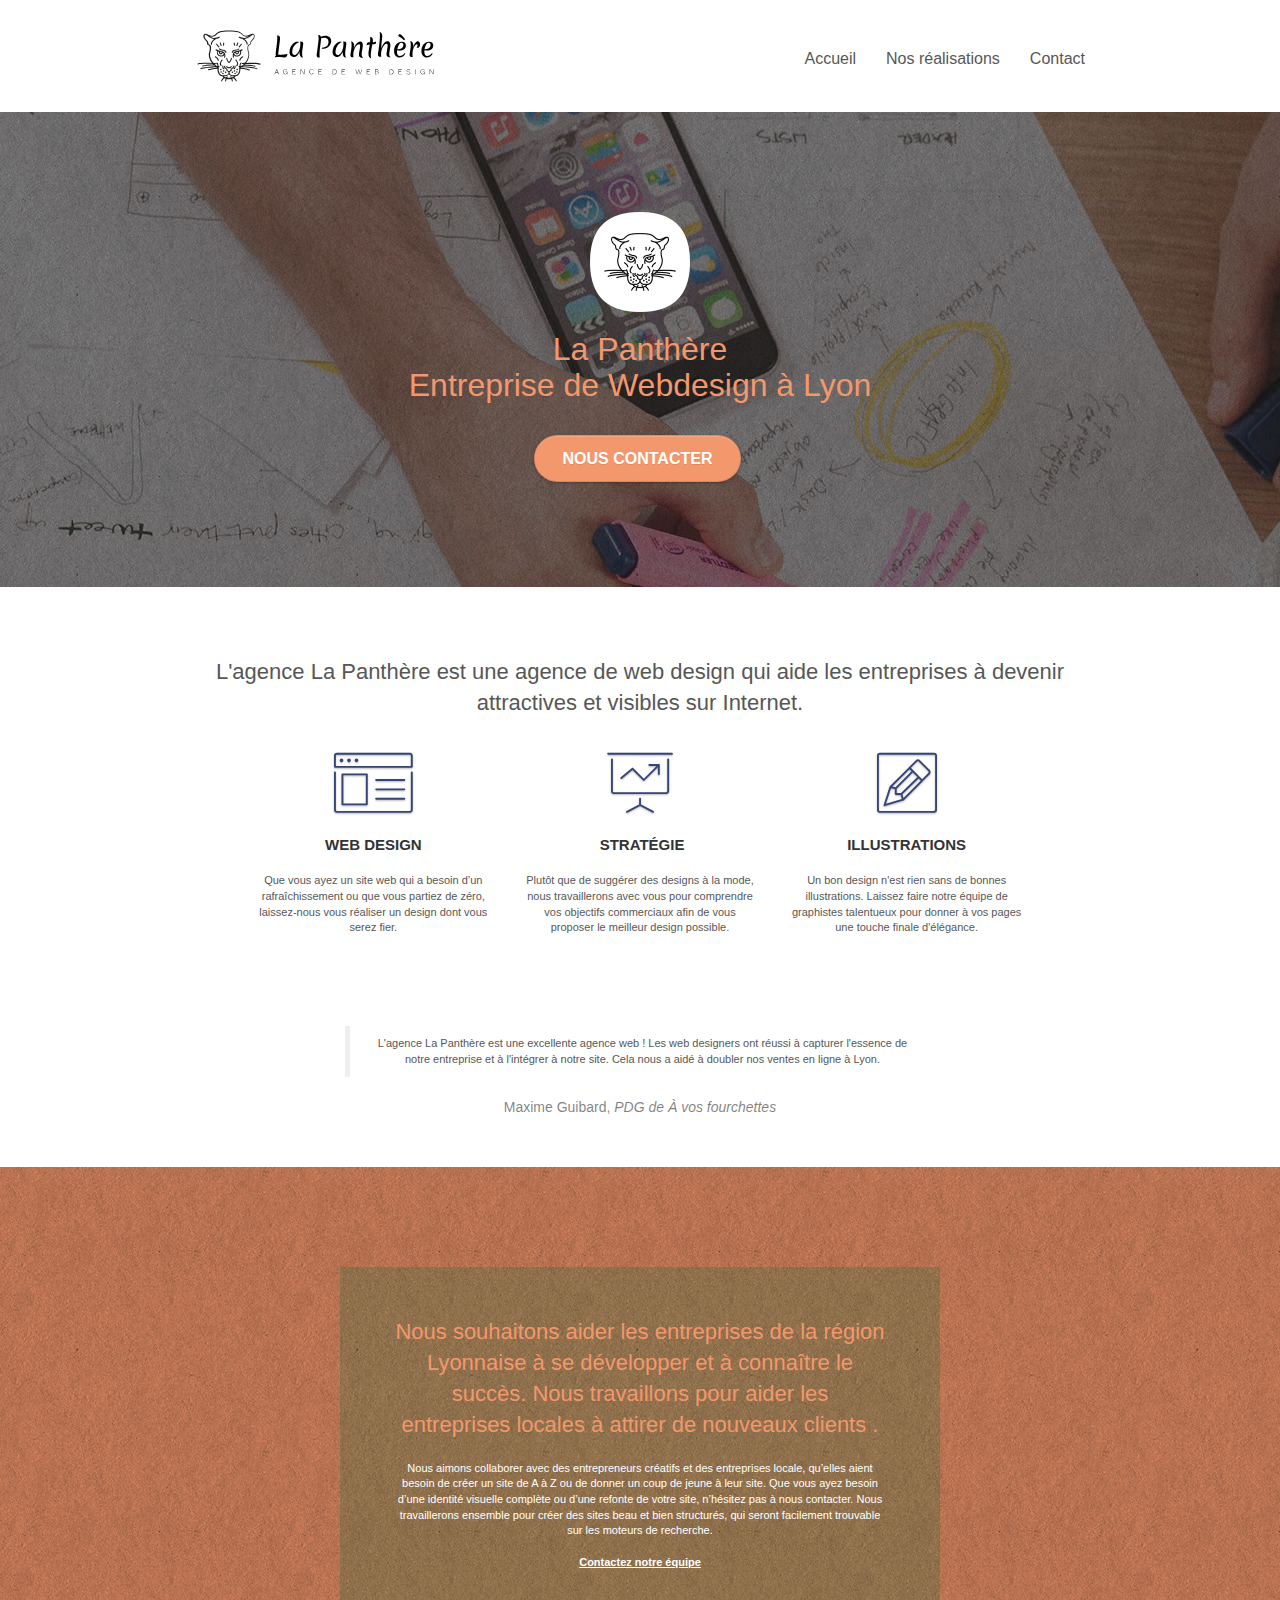
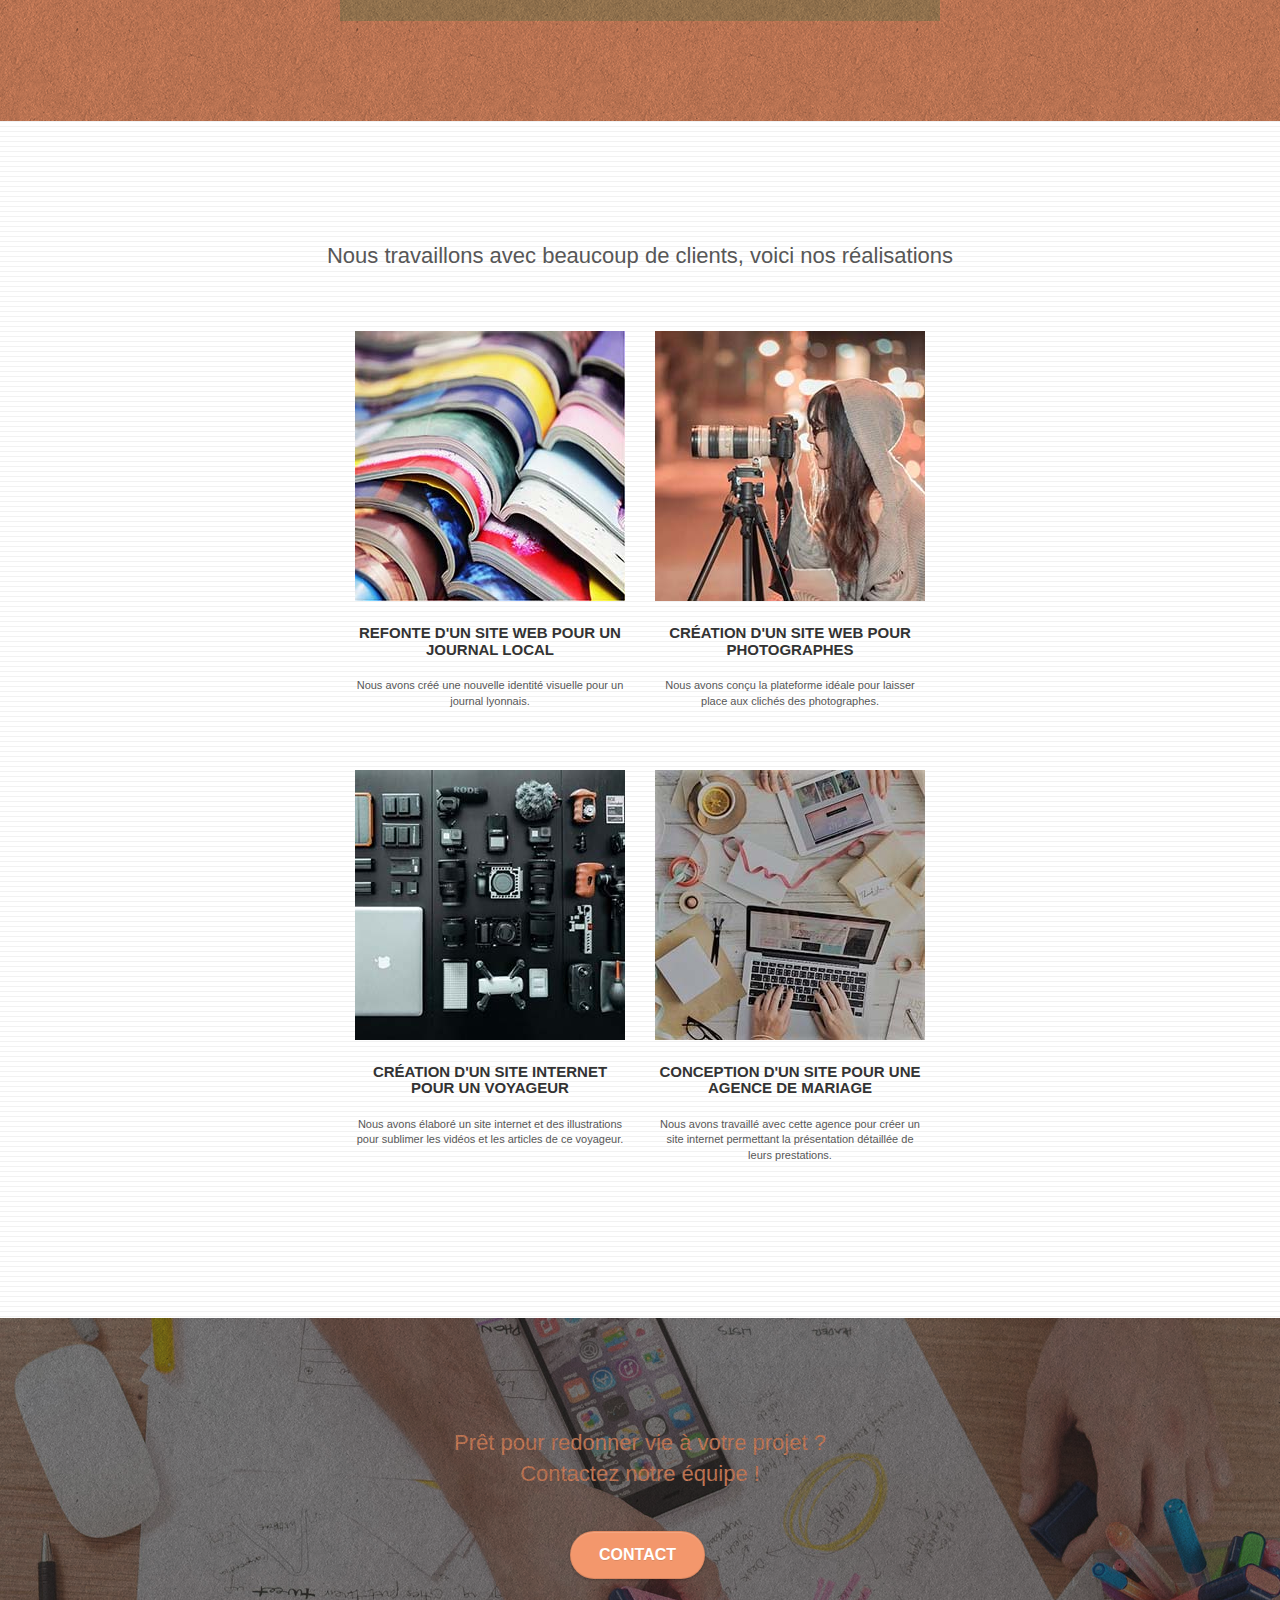
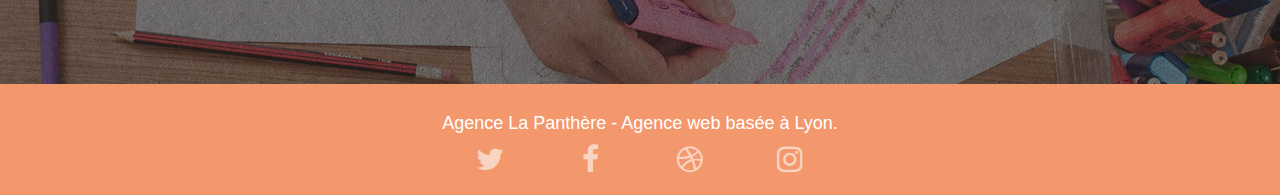
==== index.html @ 2a5dd65d "correction head script dans body" ====
<!DOCTYPE html>
<html lang="fr">

<head>
	<meta charset="UTF-8">
	<meta http-equiv="X-UA-Compatible" content="IE=edge">
	<meta name="viewport" content="width=device-width, initial-scale=1.0">
	<!-- Meta  -->
	<meta name="name" content="La Panthère | Entreprise web design Lyon">
	<meta name="description" content="Vous recherchez une agence de webdesign sur Lyon ? L'entreprise de web design La Panthère située à Lyon, aide les entreprises à devenir attractives et visibles sur Internet.
		" />

	<!-- Favicon -->
	<link rel="shortcut icon" type="image/png" href="img/logo/favicon.png" />

	<!--index and  crawling google-->
	<meta name="robots" content="index, follow" />
	<meta name="googlebot" content="index,follow" />

	<link rel="stylesheet" type="text/css" href="./css/bootstrap.css" />
	<link rel="stylesheet" type="text/css" href="./css/style.css" />
	<link rel="stylesheet" type="text/css" href="./css/font-awesome.css" />
	<link rel="stylesheet" type="text/css" href="./css/et-line.css" />



	<title>La Panthère | Entreprise web design Lyon</title>


	<!-- propriété lazyload qui permets d'afficher les images en différé -->
	<!-- <script src="./js/lazysizes.min.js" async=""></script> -->

	<!-- Analytics -->
	<!-- Global site tag (gtag.js) - Google Analytics -->
	<!-- <script async src="https://www.googletagmanager.com/gtag/js?id=G-T78DDKGQEZ"></script>
	<script>
		window.dataLayer = window.dataLayer || [];
		function gtag() { dataLayer.push(arguments); }
		gtag('js', new Date());

		gtag('config', 'G-T78DDKGQEZ');
	</script> -->
	<!-- Analytics END -->
</head>

<body>
	<!-- Principal conteneur -->
	<div class="page-container">

		<!-- -HEADER -->
		<header class="bloc bgc-white l-bloc" id="bloc-0">
			<div class="container bloc-sm">
				<!-- nav -->
				<nav class="navbar row">
					<div class="navbar-header">

						<a class="navbar-brand" href="index.html">
							<img src="img/logo/agence-la-panthere.svg" alt="Logo la Panthere agence de webdesign à Lyon" />
						</a>

						<!-- burgerNav -->
						<button id="nav-toggle" type="button" class="ui-navbar-toggle navbar-toggle" data-toggle="collapse"
							data-target=".navbar-1">
							<span class="sr-only">Toggle navigation</span>
							<span class="icon-bar"></span>
							<span class="icon-bar"></span>
							<span class="icon-bar"></span>
						</button>
					</div>

					<!-- -Menu -->
					<div class="collapse navbar-collapse navbar-1 special-dropdown-nav">
						<ul class="site-navigation nav navbar-nav">
							<li>
								<a href="index.html">Accueil</a>
							</li>
							<li><a href="#bloc-4-portfolio">Nos réalisations</a></li>
							<li>
								<a href="pageContact.html">Contact</a>
							</li>
						</ul>
					</div>
				</nav>
			</div>
		</header>
		<!-- HEADER END -->

		<!-- SECTION BANNER -->
		<section class="bloc bgc-dark-slate-blue bg-banniere d-bloc bg-t-edge bloc-bg-texture texture-paper b-parallax"
			id="bloc-1-hero">
			<div class="container bloc-lg">
				<div class="row tight-width-whitespace">
					<div class="col-sm-12">
						<img src="img/logo/logo.png" class="center-block image-resize-mode" width="100"
							alt="Logo la Panthere agence de webdesign à Lyon" />
						<h1 class="text-center hero-bloc-text tc-white">
							La Panthère <br> Entreprise de Webdesign à Lyon
						</h1>
						<div class="text-center">
							<a href="pageContact.html" class="btn btn-lg btn-clean btn-rd cta-hero btn-atomic-tangerine"
								id="cta-hero">Nous
								Contacter</a>
						</div>
					</div>
				</div>
			</div>
		</section>
		<!-- SECTION BANNER END -->

		<!-- SECTION - services -->
		<section class="bloc bgc-white l-bloc" id="bloc-2-services">
			<div class="container bloc-md">
				<div class="row">
					<div class="col-sm-12 text-center">
						<h2>L'agence La Panthère est une agence de web design qui aide les entreprises à devenir attractives et
							visibles sur Internet.</h2>
					</div>
				</div>
				<div class="row voffset-lg med-width-whitespace">
					<div class="col-sm-4">
						<div class="text-center">
							<span class="et-icon-browser sm-shadow icon-dark-slate-blue icons icon-lg"></span>
						</div>
						<h3 class="mg-md text-center">Web design</h3>
						<p class="text-center">
							Que vous ayez un site web qui a besoin d&rsquo;un
							rafraîchissement ou que vous partiez de zéro, laissez-nous vous
							réaliser un design dont vous serez fier.
						</p>
					</div>
					<div class="col-sm-4">
						<div class="text-center">
							<span class="et-icon-presentation sm-shadow icon-dark-slate-blue icons icon-lg"></span>
						</div>
						<h3 class="mg-md text-center">&nbsp;Stratégie</h3>
						<p class="text-center">
							Plutôt que de suggérer des designs à la mode, nous travaillerons
							avec vous pour comprendre vos objectifs commerciaux afin de vous
							proposer le meilleur design possible.<br />
						</p>
					</div>
					<div class="col-sm-4">
						<div class="text-center">
							<span class="et-icon-edit sm-shadow icon-dark-slate-blue icons icon-lg"></span>
						</div>
						<h3 class="mg-md text-center">Illustrations</h3>
						<p class="text-center">
							Un bon design n'est rien sans de bonnes illustrations. Laissez
							faire notre équipe de graphistes talentueux pour donner à vos
							pages une touche finale d'élégance.
						</p>
					</div>
				</div>
				<div class="row voffset-lg voffset">
					<div class="col-xs-12 col-md-8 col-md-offset-2 text-center">
						<!-- Avis clients -->
						<figure>
							<blockquote cite="https://www.monavis.com">
								<p>L'agence La Panthère est une excellente agence web ! Les web designers ont réussi à capturer
									l'essence de notre entreprise et à l'intégrer à notre site. Cela nous a aidé à doubler nos ventes en
									ligne à Lyon. </p>
							</blockquote>
							<figcaption>Maxime Guibard, <cite>PDG de À vos fourchettes</cite></figcaption>
						</figure>
					</div>
				</div>
			</div>
		</section>
		<!-- SECTION-services END -->

		<!-- SECTION-what-i-do -->
		<section class="bloc tc-white bgc-atomic-tangerine bg-presentation d-bloc bloc-bg-texture texture-paper b-parallax"
			id="bloc-3-what-i-do">
			<div class="container bloc-lg">
				<div class="row tight-width-whitespace black-background">
					<div class="col-sm-12">
						<h2 class="mg-md text-center tc-white">
							Nous souhaitons aider les entreprises de la région Lyonnaise à
							se développer et à connaître le succès. Nous travaillons pour
							aider les entreprises locales à attirer de nouveaux clients .<br />
						</h2>
						<p class="text-center white">
							Nous aimons collaborer avec des entrepreneurs créatifs et des
							entreprises locale, qu’elles aient besoin de créer un site de A
							à Z ou de donner un coup de jeune à leur site. Que vous ayez
							besoin d’une identité visuelle complète ou d’une refonte de
							votre site, n’hésitez pas à nous contacter. Nous travaillerons
							ensemble pour créer des sites beau et bien structurés, qui
							seront facilement trouvable sur les moteurs de recherche.
							<br /><br /><a class="ltc-white bold-link" href="pageContact.html">Contactez notre équipe</a><br />
						</p>
					</div>
				</div>
			</div>
		</section>
		<!-- SECTION-what-i-do END -->

		<!-- SECTION-portfolio -->
		<section class="bloc bgc-white bg-lines-h2-bg bg-repeat l-bloc" id="bloc-4-portfolio">
			<div class="container bloc-lg">
				<div class="row">
					<div class="col-sm-12 text-center">
						<h2>Nous travaillons avec beaucoup de clients, voici nos réalisations</h2>
					</div>
				</div>
				<div class="row tight-width-whitespace portfolio-row">
					<div class="col-sm-6">
						<a href="#" data-lightbox="img/realisation/1.jpg" data-gallery-id="gallery-1"
							data-caption="Refonte d'un site web pour un journal local" data-frame="snapshot-lb">
							<img src="img/realisation/1.jpg" alt="Refonte d'un site web pour un journal local"
								class="img-responsive portfolio-thumb" />
						</a>
						<h3 class="mg-md text-center">
							Refonte d'un site web pour un journal local
						</h3>
						<p class="text-center">
							Nous avons créé une nouvelle identité visuelle pour un journal
							lyonnais.
						</p>
					</div>
					<div class="col-sm-6">
						<a href="#" data-lightbox="img/realisation/2.jpg" data-gallery-id="gallery-1"
							data-caption="Création d'un site web pour photographes" data-frame="snapshot-lb">
							<img src="img/realisation/2.jpg" class="img-responsive portfolio-thumb"
								alt="Création d'un site web pour photographes" />
						</a>
						<h3 class="mg-md text-center">
							Création d'un site web pour photographes
						</h3>
						<p class="text-center">
							Nous avons conçu la plateforme idéale pour laisser place aux
							clichés des photographes.
						</p>
					</div>
				</div>
				<div class="row tight-width-whitespace portfolio-row">
					<div class="col-sm-6">
						<a href="#" data-lightbox="img/realisation/3.bmp" data-gallery-id="gallery-1"
							data-caption="Création d'un site internet pour un voyageur" data-frame="snapshot-lb">
							<img src="img/realisation/3.jpg" class="img-responsive portfolio-thumb"
								alt="Création d'un site web pour voyageur" />
						</a>
						<h3 class="mg-md text-center">
							Création d'un site internet pour un voyageur
						</h3>
						<p class="text-center">
							Nous avons élaboré un site internet et des illustrations pour
							sublimer les vidéos et les articles de ce voyageur.
						</p>
					</div>
					<div class="col-sm-6">
						<a href="#" data-lightbox="img/realisation/4.bmp" data-gallery-id="gallery-1"
							data-caption="Conception d'un site pour une agence de mariage" data-frame="snapshot-lb"><img
								src="img/realisation/4.jpg" class="img-responsive portfolio-thumb"
								alt="Création d'un site web pour agence de mariage" /></a>
						<h3 class="mg-md text-center">
							Conception d'un site pour une agence de mariage
						</h3>
						<p class="text-center">
							Nous avons travaillé avec cette agence pour créer un site
							internet permettant la présentation détaillée de leurs
							prestations.
						</p>
					</div>
				</div>
			</div>
		</section>
		<!-- SECTION-4-portfolio END -->

		<!-- SECTION-cta -->
		<section class="bloc bgc-dark-slate-blue bg-banniere d-bloc bloc-bg-texture texture-paper" id="bloc-5-cta">
			<div class="container bloc-lg">
				<div class="row">
					<h2 class="mg-md text-center tc-white">
						Prêt pour redonner vie à votre projet ?<br />Contactez notre
						équipe !
					</h2>
					<div class="col-sm-12 text-center">
						<a href="pageContact.html" class="btn btn-atomic-tangerine btn-clean btn-rd btn-lg cta-hero">Contact</a>
					</div>
				</div>
			</div>
		</section>
		<!-- SECTION-cta END -->

		<!-- Footer - bloc-8 -->
		<footer class="bloc bgc-atomic-tangerine d-bloc" id="bloc-8">
			<div class="container bloc-sm">
				<div class="row">
					<div class="col-sm-12">
						<h4 class="text-center white">
							Agence La Panthère - Agence web basée à Lyon.<br />
						</h4>
						<!-- Liens resaux sociaux -->
						<div class="row row-no-gutters social">
							<div class="col-sm-3">
								<div class="text-center">
									<a class="social" href="index.html"><span class="fa fa-twitter icon-md"></span></a>
								</div>
							</div>
							<div class="col-sm-3">
								<div class="text-center">
									<a class="social" href="index.html"><span class="fa fa-facebook icon-md"></span></a>
								</div>
							</div>
							<div class="col-sm-3">
								<div class="text-center">
									<a class="social" href="index.html"><span class="fa fa-dribbble icon-md"></span></a>
								</div>
							</div>
							<div class="col-sm-3">
								<div class="text-center">
									<a class="social" href="index.html"><span class="fa fa-instagram icon-md"></span></a>
								</div>
							</div>

						</div>
					</div>
				</div>
			</div>
		</footer>
		<!-- Footer - END -->
	</div>
	<!-- Principal conteneur END -->
	<script src="./js/jquery-2.1.0.js"></script>
	<script src="./js/bootstrap.js"></script>
	<script src="./js/blocs.js"></script>
	<script src="./js/jquery.touchSwipe.js" defer></script>
	<script src="./js/gmaps.js"></script>
	<!-- propriété lazyload qui permets d'afficher les images en différé -->
	<script src="./js/lazysizes.min.js" async=""></script>

	<!-- Analytics -->
	<!-- Global site tag (gtag.js) - Google Analytics -->
	<script async src="https://www.googletagmanager.com/gtag/js?id=G-T78DDKGQEZ"></script>
	<script>
		window.dataLayer = window.dataLayer || [];
		function gtag() { dataLayer.push(arguments); }
		gtag('js', new Date());

		gtag('config', 'G-T78DDKGQEZ');
	</script>
	<!-- Analytics END -->
</body>

</html>
---- css/style.css ----
body {
  margin: 0;
  padding: 0;
  background: #fff;
  overflow-x: hidden;
  -webkit-font-smoothing: antialiased;
  -moz-osx-font-smoothing: grayscale;
}

a,
button {
  transition: all 0.3s ease-in-out;
  outline: none !important;
}

a:hover {
  text-decoration: none;
  cursor: pointer;
}

#page-loading-blocs-notifaction {
  position: fixed;
  top: 0;
  bottom: 0;
  width: 100%;
  z-index: 100000;
  background: #ffffff url("img/pageload-spinner.gif") no-repeat center center;
}

.bloc {
  width: 100%;
  clear: both;
  background: 50% 50% no-repeat;
  padding: 0 50px;
  -webkit-background-size: cover;
  -moz-background-size: cover;
  -o-background-size: cover;
  background-size: cover;
  position: relative;
}
.page-container {
  display: flex;
  flex-direction: column;
  justify-content: space-between;
}

.bloc-lg {
  padding: 100px 50px;
}

.bloc-md {
  padding: 50px;
}

.bloc-sm {
  padding: 20px 50px;
}

.bg-center,
.bg-l-edge,
.bg-r-edge,
.bg-t-edge,
.bg-b-edge,
.bg-tl-edge,
.bg-bl-edge,
.bg-tr-edge,
.bg-br-edge,
.bg-repeat {
  -webkit-background-size: auto !important;
  -moz-background-size: auto !important;
  -o-background-size: auto !important;
  background-size: auto !important;
}

.bg-repeat {
  background: repeat;
}

.bg-t-edge {
  background: top no-repeat;
}

.bloc-bg-texture::before {
  content: "";
  background-size: 2px 2px;
  position: absolute;
  top: 0;
  bottom: 0;
  left: 0;
  right: 0;
}

.texture-paper::before {
  background: url("../img/texture-paper.png");
  background-size: 280px 280px;
}

.b-parallax {
  background-attachment: fixed;
}

.d-bloc {
  color: rgba(255, 255, 255, 0.7);
}

.d-bloc button:hover {
  color: rgba(255, 255, 255, 0.9);
}

.d-bloc .icon-round,
.d-bloc .icon-square,
.d-bloc .icon-rounded,
.d-bloc .icon-semi-rounded-a,
.d-bloc .icon-semi-rounded-b {
  border-color: rgba(255, 255, 255, 0.9);
}

.d-bloc .divider-h span {
  border-color: rgba(255, 255, 255, 0.2);
}

.d-bloc .a-btn,
.d-bloc .navbar a,
.d-bloc .navbar-brand,
.d-bloc a .icon-sm,
.d-bloc a .icon-md,
.d-bloc a .icon-lg,
.d-bloc a .icon-xl,
.d-bloc h1 a,
.d-bloc h2 a,
.d-bloc h3 a,
.d-bloc h4 a,
.d-bloc h5 a,
.d-bloc h6 a,
.d-bloc p a {
  color: rgba(255, 255, 255, 0.6);
}

.d-bloc .a-btn:hover,
.d-bloc .navbar a:hover,
.d-bloc .navbar-brand:hover,
.d-bloc a:hover .icon-sm,
.d-bloc a:hover .icon-md,
.d-bloc a:hover .icon-lg,
.d-bloc a:hover .icon-xl,
.d-bloc h1 a:hover,
.d-bloc h2 a:hover,
.d-bloc h3 a:hover,
.d-bloc h4 a:hover,
.d-bloc h5 a:hover,
.d-bloc h6 a:hover,
.d-bloc p a:hover {
  color: rgba(255, 255, 255, 1);
}

.d-bloc .navbar-toggle .icon-bar {
  background: rgba(255, 255, 255, 1);
}

.d-bloc .btn-wire,
.d-bloc .btn-wire:hover {
  color: rgba(255, 255, 255, 1);
  border-color: rgba(255, 255, 255, 1);
}

.d-bloc .panel {
  color: rgba(0, 0, 0, 0.5);
}

.d-bloc .panel button:hover {
  color: rgba(0, 0, 0, 0.7);
}

.d-bloc .panel icon {
  border-color: rgba(0, 0, 0, 0.7);
}

.d-bloc .panel .divider-h span {
  border-color: rgba(0, 0, 0, 0.1);
}

.d-bloc .panel .a-btn {
  color: rgba(0, 0, 0, 0.6);
}

.d-bloc .panel .a-btn:hover {
  color: rgba(0, 0, 0, 1);
}

.d-bloc .panel .btn-wire,
.d-bloc .panel .btn-wire:hover {
  color: rgba(0, 0, 0, 0.7);
  border-color: rgba(0, 0, 0, 0.3);
}

.d-bloc .panel,
.l-bloc {
  color: rgba(0, 0, 0, 0.5);
}

.d-bloc .panel button:hover,
.l-bloc button:hover {
  color: rgba(0, 0, 0, 0.7);
}

.l-bloc .icon-round,
.l-bloc .icon-square,
.l-bloc .icon-rounded,
.l-bloc .icon-semi-rounded-a,
.l-bloc .icon-semi-rounded-b {
  border-color: rgba(0, 0, 0, 0.7);
}

.d-bloc .panel .divider-h span,
.l-bloc .divider-h span {
  border-color: rgba(0, 0, 0, 0.1);
}

.d-bloc .panel .a-btn,
.l-bloc .a-btn,
.l-bloc .navbar a,
.l-bloc .navbar-brand,
.l-bloc a .icon-sm,
.l-bloc a .icon-md,
.l-bloc a .icon-lg,
.l-bloc a .icon-xl,
.l-bloc h1 a,
.l-bloc h2 a,
.l-bloc h3 a,
.l-bloc h4 a,
.l-bloc h5 a,
.l-bloc h6 a,
.l-bloc p a {
  color: rgba(0, 0, 0, 0.6);
}

.d-bloc .panel .a-btn:hover,
.l-bloc .a-btn:hover,
.l-bloc .navbar a:hover,
.l-bloc .navbar-brand:hover,
.l-bloc a:hover .icon-sm,
.l-bloc a:hover .icon-md,
.l-bloc a:hover .icon-lg,
.l-bloc a:hover .icon-xl,
.l-bloc h1 a:hover,
.l-bloc h2 a:hover,
.l-bloc h3 a:hover,
.l-bloc h4 a:hover,
.l-bloc h5 a:hover,
.l-bloc h6 a:hover,
.l-bloc p a:hover {
  color: rgba(0, 0, 0, 1);
}

.l-bloc .navbar-toggle .icon-bar {
  color: rgba(0, 0, 0, 0.6);
}

.d-bloc .panel .btn-wire,
.d-bloc .panel .btn-wire:hover,
.l-bloc .btn-wire,
.l-bloc .btn-wire:hover {
  color: rgba(0, 0, 0, 0.7);
  border-color: rgba(0, 0, 0, 0.3);
}

.voffset {
  margin-top: 30px;
}

.voffset-lg {
  margin-top: 80px;
}

.row-no-gutters {
  margin-right: 0;
  margin-left: 0;
}

.row.row-no-gutters > [class^="col-"],
.row.row-no-gutters > [class*=" col-"] {
  padding-right: 0;
  padding-left: 0;
}

#bloc-1-hero h1 {
  font-size: 32px;
}

.navbar {
  margin-bottom: 0;
  z-index: 1;
}

.navbar-brand {
  height: auto;
  padding: 3px 15px;
}

.navbar-brand img[src$="svg"] {
  min-width: 250px;
}

.navbar .nav {
  padding-top: 2px;
  margin-right: -16px;
  float: right;
  z-index: 1;
}

.nav > li {
  float: left;
  margin-top: 4px;
  font-size: 16px;
}

.navbar-nav .open .dropdown-menu > li > a {
  text-align: inherit;
}

.nav > li a:hover,
.nav > li a:focus {
  background: transparent;
}

.navbar-toggle {
  margin: 10px 10px 0 0;
  border: 0px;
}

.navbar-toggle:hover {
  background: transparent !important;
}

.navbar-toggle .icon-bar {
  background-color: rgba(0, 0, 0, 0.5);
  width: 26px;
}

.nav-invert .navbar .nav {
  float: left;
}

.nav-invert .navbar-header,
.nav-invert .navbar-brand {
  float: right;
  position: relative;
  z-index: 2;
}

@media (min-width: 768px) {
  .site-navigation {
    position: absolute;
    top: 50%;
    right: 20px;
    transform: translate(0, -50%);
    -webkit-transform: translateY(-50%);
  }
  .nav > li .dropdown-menu a,
  .nav > li .dropdown-menu a:hover {
    color: #484848;
  }
  .nav-invert .site-navigation {
    left: 0;
    right: 0;
  }
  .nav-center {
    text-align: center;
  }
  .nav-center .navbar-header {
    width: 100%;
  }
  .nav-center .navbar-header,
  .nav-center .navbar-brand,
  .nav-center .nav > li {
    float: none;
    display: inline-block;
  }
  .nav-center .site-navigation {
    position: relative;
    width: 100%;
    right: 0;
    margin-right: 0px;
    margin-top: 20px;
  }
  .nav-center.mini-nav .navbar-toggle {
    float: none;
    margin: 10px auto 0;
  }
}

.nav > li > .dropdown a {
  background: none !important;
  display: block;
  padding: 14px 15px;
}

nav .caret {
  margin: 0 5px;
}

.dropdown-menu .dropdown-menu {
  top: -8px;
  left: 100%;
}

.dropdown-menu .dropmenu-flow-right {
  top: 100%;
  left: 0;
  margin-left: -1px;
  border-top-left-radius: 0;
  border-top-right-radius: 0;
}

.dropdown-menu .dropdown span {
  border: 4px solid black;
  border-top-color: transparent;
  border-right-color: transparent;
  border-bottom-color: transparent;
  margin: 6px -5px 0 0 !important;
  float: right;
}

.mg-md {
  margin-top: 10px;
  margin-bottom: 20px;
}

.mg-lg {
  margin-top: 10px;
  margin-bottom: 40px;
}

.btn {
  margin: 0 5px 5px 0;
}

.btn.pull-right {
  margin: 0 0 5px 5px;
}

.btn-d,
.btn-d:hover,
.btn-d:focus {
  color: #fff;
  background: rgba(0, 0, 0, 0.3);
}

button {
  outline: none !important;
}

.btn-rd {
  border-radius: 40px;
}

.btn-clean {
  border: 1px solid rgba(0, 0, 0, 0.08);
  border-bottom-color: rgba(0, 0, 0, 0.1);
  text-shadow: 0 1px 0 rgba(0, 0, 1, 0.1);
  box-shadow: 0 1px 3px rgba(0, 0, 1, 0.25),
    inset 0 1px 0 0 rgba(255, 255, 255, 0.15);
}

.icon-md {
  font-size: 30px !important;
}

.icon-lg {
  font-size: 60px !important;
}

.sm-shadow {
  text-shadow: 0 1px 2px rgba(0, 0, 0, 0.3);
}

.panel-sq,
.panel-sq .panel-heading,
.panel-sq .panel-footer {
  border-radius: 0;
}

.panel-rd {
  border-radius: 30px;
}

.panel-rd .panel-heading {
  border-radius: 29px 29px 0 0;
}

.panel-rd .panel-footer {
  border-radius: 0 0 29px 29px;
}

.form-control {
  border-color: rgba(0, 0, 0, 0.1);
  box-shadow: none;
}

.scrollToTop {
  width: 40px;
  height: 40px;
  position: fixed;
  bottom: 20px;
  right: 20px;
  opacity: 0;
  z-index: 500;
  transition: all 0.3s ease-in-out;
}

.scrollToTop span {
  margin-top: 6px;
}

.showScrollTop {
  font-size: 14px;
  opacity: 1;
}

a[data-lightbox] {
  position: relative;
  display: block;
  text-align: center;
}

a[data-lightbox]:hover::before {
  content: "+";
  font-family: "HelveticaNeue-Light", "Helvetica Neue Light", "Helvetica Neue",
    Helvetica, Arial;
  font-size: 32px;
  width: 50px;
  height: 50px;
  margin-left: -25px;
  border-radius: 50%;
  background: rgba(0, 0, 0, 0.6);
  color: #fff;
  font-weight: 100;
  z-index: 1;
  position: absolute;
  top: 50%;
  transform: translateY(-50%);
  -webkit-transform: translateY(-50%);
}

a[data-lightbox]:hover img {
  opacity: 0.6;
  -webkit-animation-fill-mode: none;
  animation-fill-mode: none;
}

#lightbox-modal {
  display: flex;
  align-items: center;
}

#lightbox-modal .modal-dialog {
  width: 90%;
  max-width: 900px;
  margin: 0 auto 0;
}

#lightbox-modal .modal-dialog img {
  max-height: 90vh;
  margin: 0 auto;
}

.lightbox-caption {
  padding: 20px;
  color: #fff;
  background: rgba(0, 0, 0, 0.5);
  position: absolute;
  left: 15px;
  right: 15px;
  bottom: 5px;
}

.close-lightbox {
  color: #fff;
  font-size: 30px;
  position: absolute;
  top: 20px;
  right: 20px;
  z-index: 20;
  background: rgba(0, 0, 0, 0.5);
  border: none;
  line-height: 30px;
  padding: 0 9px 5px;
  opacity: 0.3;
}

.close-lightbox:hover,
.next-lightbox:hover,
.prev-lightbox:hover {
  opacity: 1;
  color: #fff;
}

.next-lightbox,
.prev-lightbox {
  font-size: 20px;
  color: rgba(255, 255, 255, 0.9);
  background: rgba(0, 0, 0, 0.5);
  transition: all 0.2s ease-in-out;
  position: absolute;
  top: 45%;
  z-index: 1;
  opacity: 0.4;
}

.next-lightbox {
  padding: 6px 8px 1px 13px;
  right: 25px;
}

.prev-lightbox {
  padding: 6px 13px 1px 10px;
  left: 25px;
}

.snapshot-lb .modal-body {
  padding-bottom: 45px;
}

.snapshot-lb .lightbox-caption {
  padding: 0;
  color: rgba(0, 0, 0, 0.5);
  background: none;
}

h1,
h2,
h3,
h4,
h5,
h6,
p,
label,
.btn,
a {
  font-family: "helvetica";
  font-weight: 400;
  color: #575757 !important;
}

.container {
  max-width: 1000px;
}

.hero-bloc-text {
  font-size: 38px;
}

.hero-bloc-text-sub {
  font-size: 36px;
}

.statement-bloc-text {
  line-height: 26px;
  font-style: italic;
  font-size: 20px;
  text-align: center;
  font-weight: lighter;
  max-width: 520px;
  margin: auto auto auto auto;
}

p {
  font-size: 11px;
}

.tight-width-whitespace {
  max-width: 600px;
  margin: auto auto auto auto;
}

.h1 {
  font-size: 20px;
  font-family: "Open Sans";
}

.cta-hero {
  margin-top: 22px;
  color: #ffffff !important;
  text-transform: uppercase;
  padding: 12px 28px 12px 28px;
  font-size: 16px;
  font-weight: 700;
}

.social {
  max-width: 400px;
  margin: auto auto auto auto;
}

h2 {
  font-size: 22px;
  line-height: 1.4em;
}

h3 {
  font-size: 15px;
  text-transform: uppercase;
  font-weight: 700;
  color: #333333 !important;
}

.med-width-whitespace {
  max-width: 800px;
  margin: auto auto auto auto;
  box-shadow: 0px 0px 0px #000000;
}

h1 {
  color: #333333 !important;
}

h4 {
  color: #333333 !important;
}

.icons {
  margin-bottom: 14px;
  margin-top: 24px;
}

.white {
  color: #ffffff !important;
}

.portfolio-thumb {
  margin-bottom: 24px;
}

.portfolio-row {
  margin-bottom: 44px;
  margin-top: 50px;
}

.avatar {
  box-shadow: 0px 4px 9px rgba(0, 0, 0, 0.3);
}

.black-background {
  background-color: rgba(165, 147, 99, 0.7);
  padding: 40px 40px 40px 40px;
}

.bold-link {
  font-weight: 900;
  text-decoration: underline !important;
}

.bgc-white {
  background-color: #ffffff;
}

.bgc-dark-slate-blue {
  background-color: #364577;
}

.bgc-atomic-tangerine {
  background-color: #f3976c;
}

.tc-white {
  color: #f3976c !important;
}

.btn-atomic-tangerine {
  background: #f3976c;
  color: #ffffff !important;
}

.btn-atomic-tangerine:hover {
  background: #c27956 !important;
  color: #ffffff !important;
}

.ltc-white {
  color: #ffffff !important;
}

.ltc-white:hover {
  color: #cccccc !important;
}

.ltc-atomic-tangerine {
  color: #f3976c !important;
}

.ltc-atomic-tangerine:hover {
  color: #c27956 !important;
}

.icon-dark-slate-blue {
  color: #364577 !important;
  border-color: #364577 !important;
}

.bg-dots-bg {
  background-image: url("../img/dots-bg.png");
}

.bg-lines-h2-bg {
  background-image: url("../img/lines-h2-bg.png");
}

.bg-banniere {
  background-image: url("../img/banner-1920.jpg");
}

.bg-presentation {
  background-image: url("../img/image-de-presentation-1920.jpg");
}

@media (max-width: 1024px) {
  .bloc {
    padding-left: 20px;
    padding-right: 20px;
  }
  .bloc.full-width-bloc,
  .bloc-tile-2.full-width-bloc .container,
  .bloc-tile-3.full-width-bloc .container,
  .bloc-tile-4.full-width-bloc .container {
    padding-left: 0;
    padding-right: 0;
  }
}

@media (max-width: 992px) and (min-width: 768px) {
  .navbar .nav {
    max-width: 80%;
  }
  .nav-center.navbar .nav {
    max-width: 100%;
  }
}

@media only screen and (min-width: 768px) and (max-width: 1024px) and (orientation: landscape) {
  .b-parallax {
    background-attachment: scroll;
  }
}

@media only screen and (min-width: 1024px) and (max-width: 1366px) and (-webkit-min-device-pixel-ratio: 1.5) {
  .b-parallax {
    background-attachment: scroll;
  }
}

@media (max-width: 991px) {
  .container {
    width: 100%;
  }
  .b-parallax {
    background-attachment: scroll;
  }
  .page-container,
  #hero-bloc {
    overflow-x: hidden;
    position: relative;
  }
  .bloc-group,
  .bloc-group .bloc {
    display: block;
    width: 100%;
  }
  .bloc-fill-screen .fill-bloc-top-edge,
  .bloc-fill-screen .fill-bloc-bottom-edge {
    padding: 0 20px;
  }
}

@media (max-width: 767px) {
  .page-container {
    overflow-x: hidden;
    position: relative;
  }
  h1,
  h2,
  h3,
  h4,
  h5,
  h6,
  p,
  #disqus_thread {
    padding-left: 10px !important;
    padding-right: 10px !important;
  }
  .b-parallax {
    background-attachment: scroll;
  }
  .navbar .nav {
    padding-top: 0;
    border-top: 1px solid rgba(0, 0, 0, 0.2);
    float: none !important;
  }
  .navbar.row {
    margin-left: 0;
    margin-right: 0;
  }
  .site-navigation {
    position: inherit;
    transform: none;
    -webkit-transform: none;
    -ms-transform: none;
  }
  .nav > li {
    margin-top: 0;
    border-bottom: 1px solid rgba(0, 0, 0, 0.1);
    background: rgba(0, 0, 0, 0.05);
    text-align: left;
    padding-left: 15px;
    width: 100%;
  }
  .nav > li:hover {
    background: rgba(0, 0, 0, 0.08);
  }
  .dropdown .dropdown a .caret {
    float: none;
    margin: 5px 0 0 10px !important;
    border: 4px solid black;
    border-bottom-color: transparent;
    border-right-color: transparent;
    border-left-color: transparent;
  }
  #hero-bloc .navbar .nav {
    background: rgba(0, 0, 0, 0.8);
  }
  #hero-bloc .navbar .nav a {
    color: rgba(255, 255, 255, 0.6);
  }
  .hero {
    padding: 50px 0;
  }
  .hero-nav {
    left: -1px;
    right: -1px;
  }
  .navbar-collapse {
    padding: 0;
    overflow-x: hidden;
    -webkit-box-shadow: none;
    box-shadow: none;
  }
  .navbar-brand img {
    max-height: 40px;
    width: auto;
  }
  .nav-invert .navbar-header {
    float: none;
    width: 100%;
  }
  .nav-invert .navbar-toggle {
    float: left;
    margin-left: 10px;
  }
  .bloc {
    padding-left: 0;
    padding-right: 0;
  }
  .bloc-xxl,
  .bloc-xl,
  .bloc-lg {
    padding: 40px 0;
  }
  .bloc-sm,
  .bloc-md {
    padding-left: 0;
    padding-right: 0;
  }
  .bloc-tile-2 .container,
  .bloc-tile-3 .container,
  .bloc-tile-4 .container,
  .bloc-fill-screen .fill-bloc-top-edge,
  .bloc-fill-screen .fill-bloc-bottom-edge {
    padding-left: 0;
    padding-right: 0;
  }
  .a-block {
    padding: 0 10px;
  }
  .btn-dwn {
    display: none;
  }
  .voffset {
    margin-top: 5px;
  }
  .voffset-md {
    margin-top: 20px;
  }
  .voffset-lg {
    margin-top: 30px;
  }
  form {
    padding: 5px;
  }
  .close-lightbox {
    display: inline-block;
  }
  .blocsapp-device-iphone5 {
    background-size: 216px 425px;
    padding-top: 60px;
    width: 216px;
    height: 425px;
  }
  .blocsapp-device-iphone5 img {
    width: 180px;
    height: 320px;
  }
}

@media (max-width: 400px) {
  .bloc {
    padding-left: 0;
    padding-right: 0;
  }
}

@media (max-width: 767px) {
  .bloc-mob-center-text {
    text-align: center;
  }
}
---- css/et-line.css ----
@font-face {
    font-family: et-line;
    src: url(../fonts/et-line.eot);
    src: url(../fonts/et-line.eot?#iefix) format('embedded-opentype'), url(../fonts/et-line.woff) format('woff'), url(../fonts/et-line.ttf) format('truetype'), url(../fonts/et-line.svg#et-line) format('svg');
    font-weight: 400;
    font-style: normal
}

.et-icon-adjustments,
.et-icon-alarmclock,
.et-icon-anchor,
.et-icon-aperture,
.et-icon-attachment,
.et-icon-bargraph,
.et-icon-basket,
.et-icon-beaker,
.et-icon-bike,
.et-icon-book-open,
.et-icon-briefcase,
.et-icon-browser,
.et-icon-calendar,
.et-icon-camera,
.et-icon-caution,
.et-icon-chat,
.et-icon-circle-compass,
.et-icon-clipboard,
.et-icon-clock,
.et-icon-cloud,
.et-icon-compass,
.et-icon-desktop,
.et-icon-dial,
.et-icon-document,
.et-icon-documents,
.et-icon-download,
.et-icon-dribbble,
.et-icon-edit,
.et-icon-envelope,
.et-icon-expand,
.et-icon-facebook,
.et-icon-flag,
.et-icon-focus,
.et-icon-gears,
.et-icon-genius,
.et-icon-gift,
.et-icon-global,
.et-icon-globe,
.et-icon-googleplus,
.et-icon-grid,
.et-icon-happy,
.et-icon-hazardous,
.et-icon-heart,
.et-icon-hotairballoon,
.et-icon-hourglass,
.et-icon-key,
.et-icon-laptop,
.et-icon-layers,
.et-icon-lifesaver,
.et-icon-lightbulb,
.et-icon-linegraph,
.et-icon-linkedin,
.et-icon-lock,
.et-icon-magnifying-glass,
.et-icon-map,
.et-icon-map-pin,
.et-icon-megaphone,
.et-icon-mic,
.et-icon-mobile,
.et-icon-newspaper,
.et-icon-notebook,
.et-icon-paintbrush,
.et-icon-paperclip,
.et-icon-pencil,
.et-icon-phone,
.et-icon-picture,
.et-icon-pictures,
.et-icon-piechart,
.et-icon-presentation,
.et-icon-pricetags,
.et-icon-printer,
.et-icon-profile-female,
.et-icon-profile-male,
.et-icon-puzzle,
.et-icon-quote,
.et-icon-recycle,
.et-icon-refresh,
.et-icon-ribbon,
.et-icon-rss,
.et-icon-sad,
.et-icon-scissors,
.et-icon-scope,
.et-icon-search,
.et-icon-shield,
.et-icon-speedometer,
.et-icon-strategy,
.et-icon-streetsign,
.et-icon-tablet,
.et-icon-target,
.et-icon-telescope,
.et-icon-toolbox,
.et-icon-tools,
.et-icon-tools-2,
.et-icon-trophy,
.et-icon-tumblr,
.et-icon-twitter,
.et-icon-upload,
.et-icon-video,
.et-icon-wallet,
.et-icon-wine {
    font-family: et-line;
    speak: none;
    font-style: normal;
    font-weight: 400;
    font-variant: normal;
    text-transform: none;
    line-height: 1;
    -webkit-font-smoothing: antialiased;
    -moz-osx-font-smoothing: grayscale;
    display: inline-block
}

.et-icon-mobile:before {
    content: "\e000"
}

.et-icon-laptop:before {
    content: "\e001"
}

.et-icon-desktop:before {
    content: "\e002"
}

.et-icon-tablet:before {
    content: "\e003"
}

.et-icon-phone:before {
    content: "\e004"
}

.et-icon-document:before {
    content: "\e005"
}

.et-icon-documents:before {
    content: "\e006"
}

.et-icon-search:before {
    content: "\e007"
}

.et-icon-clipboard:before {
    content: "\e008"
}

.et-icon-newspaper:before {
    content: "\e009"
}

.et-icon-notebook:before {
    content: "\e00a"
}

.et-icon-book-open:before {
    content: "\e00b"
}

.et-icon-browser:before {
    content: "\e00c"
}

.et-icon-calendar:before {
    content: "\e00d"
}

.et-icon-presentation:before {
    content: "\e00e"
}

.et-icon-picture:before {
    content: "\e00f"
}

.et-icon-pictures:before {
    content: "\e010"
}

.et-icon-video:before {
    content: "\e011"
}

.et-icon-camera:before {
    content: "\e012"
}

.et-icon-printer:before {
    content: "\e013"
}

.et-icon-toolbox:before {
    content: "\e014"
}

.et-icon-briefcase:before {
    content: "\e015"
}

.et-icon-wallet:before {
    content: "\e016"
}

.et-icon-gift:before {
    content: "\e017"
}

.et-icon-bargraph:before {
    content: "\e018"
}

.et-icon-grid:before {
    content: "\e019"
}

.et-icon-expand:before {
    content: "\e01a"
}

.et-icon-focus:before {
    content: "\e01b"
}

.et-icon-edit:before {
    content: "\e01c"
}

.et-icon-adjustments:before {
    content: "\e01d"
}

.et-icon-ribbon:before {
    content: "\e01e"
}

.et-icon-hourglass:before {
    content: "\e01f"
}

.et-icon-lock:before {
    content: "\e020"
}

.et-icon-megaphone:before {
    content: "\e021"
}

.et-icon-shield:before {
    content: "\e022"
}

.et-icon-trophy:before {
    content: "\e023"
}

.et-icon-flag:before {
    content: "\e024"
}

.et-icon-map:before {
    content: "\e025"
}

.et-icon-puzzle:before {
    content: "\e026"
}

.et-icon-basket:before {
    content: "\e027"
}

.et-icon-envelope:before {
    content: "\e028"
}

.et-icon-streetsign:before {
    content: "\e029"
}

.et-icon-telescope:before {
    content: "\e02a"
}

.et-icon-gears:before {
    content: "\e02b"
}

.et-icon-key:before {
    content: "\e02c"
}

.et-icon-paperclip:before {
    content: "\e02d"
}

.et-icon-attachment:before {
    content: "\e02e"
}

.et-icon-pricetags:before {
    content: "\e02f"
}

.et-icon-lightbulb:before {
    content: "\e030"
}

.et-icon-layers:before {
    content: "\e031"
}

.et-icon-pencil:before {
    content: "\e032"
}

.et-icon-tools:before {
    content: "\e033"
}

.et-icon-tools-2:before {
    content: "\e034"
}

.et-icon-scissors:before {
    content: "\e035"
}

.et-icon-paintbrush:before {
    content: "\e036"
}

.et-icon-magnifying-glass:before {
    content: "\e037"
}

.et-icon-circle-compass:before {
    content: "\e038"
}

.et-icon-linegraph:before {
    content: "\e039"
}

.et-icon-mic:before {
    content: "\e03a"
}

.et-icon-strategy:before {
    content: "\e03b"
}

.et-icon-beaker:before {
    content: "\e03c"
}

.et-icon-caution:before {
    content: "\e03d"
}

.et-icon-recycle:before {
    content: "\e03e"
}

.et-icon-anchor:before {
    content: "\e03f"
}

.et-icon-profile-male:before {
    content: "\e040"
}

.et-icon-profile-female:before {
    content: "\e041"
}

.et-icon-bike:before {
    content: "\e042"
}

.et-icon-wine:before {
    content: "\e043"
}

.et-icon-hotairballoon:before {
    content: "\e044"
}

.et-icon-globe:before {
    content: "\e045"
}

.et-icon-genius:before {
    content: "\e046"
}

.et-icon-map-pin:before {
    content: "\e047"
}

.et-icon-dial:before {
    content: "\e048"
}

.et-icon-chat:before {
    content: "\e049"
}

.et-icon-heart:before {
    content: "\e04a"
}

.et-icon-cloud:before {
    content: "\e04b"
}

.et-icon-upload:before {
    content: "\e04c"
}

.et-icon-download:before {
    content: "\e04d"
}

.et-icon-target:before {
    content: "\e04e"
}

.et-icon-hazardous:before {
    content: "\e04f"
}

.et-icon-piechart:before {
    content: "\e050"
}

.et-icon-speedometer:before {
    content: "\e051"
}

.et-icon-global:before {
    content: "\e052"
}

.et-icon-compass:before {
    content: "\e053"
}

.et-icon-lifesaver:before {
    content: "\e054"
}

.et-icon-clock:before {
    content: "\e055"
}

.et-icon-aperture:before {
    content: "\e056"
}

.et-icon-quote:before {
    content: "\e057"
}

.et-icon-scope:before {
    content: "\e058"
}

.et-icon-alarmclock:before {
    content: "\e059"
}

.et-icon-refresh:before {
    content: "\e05a"
}

.et-icon-happy:before {
    content: "\e05b"
}

.et-icon-sad:before {
    content: "\e05c"
}

.et-icon-facebook:before {
    content: "\e05d"
}

.et-icon-twitter:before {
    content: "\e05e"
}

.et-icon-googleplus:before {
    content: "\e05f"
}

.et-icon-rss:before {
    content: "\e060"
}

.et-icon-tumblr:before {
    content: "\e061"
}

.et-icon-linkedin:before {
    content: "\e062"
}

.et-icon-dribbble:before {
    content: "\e063"
}
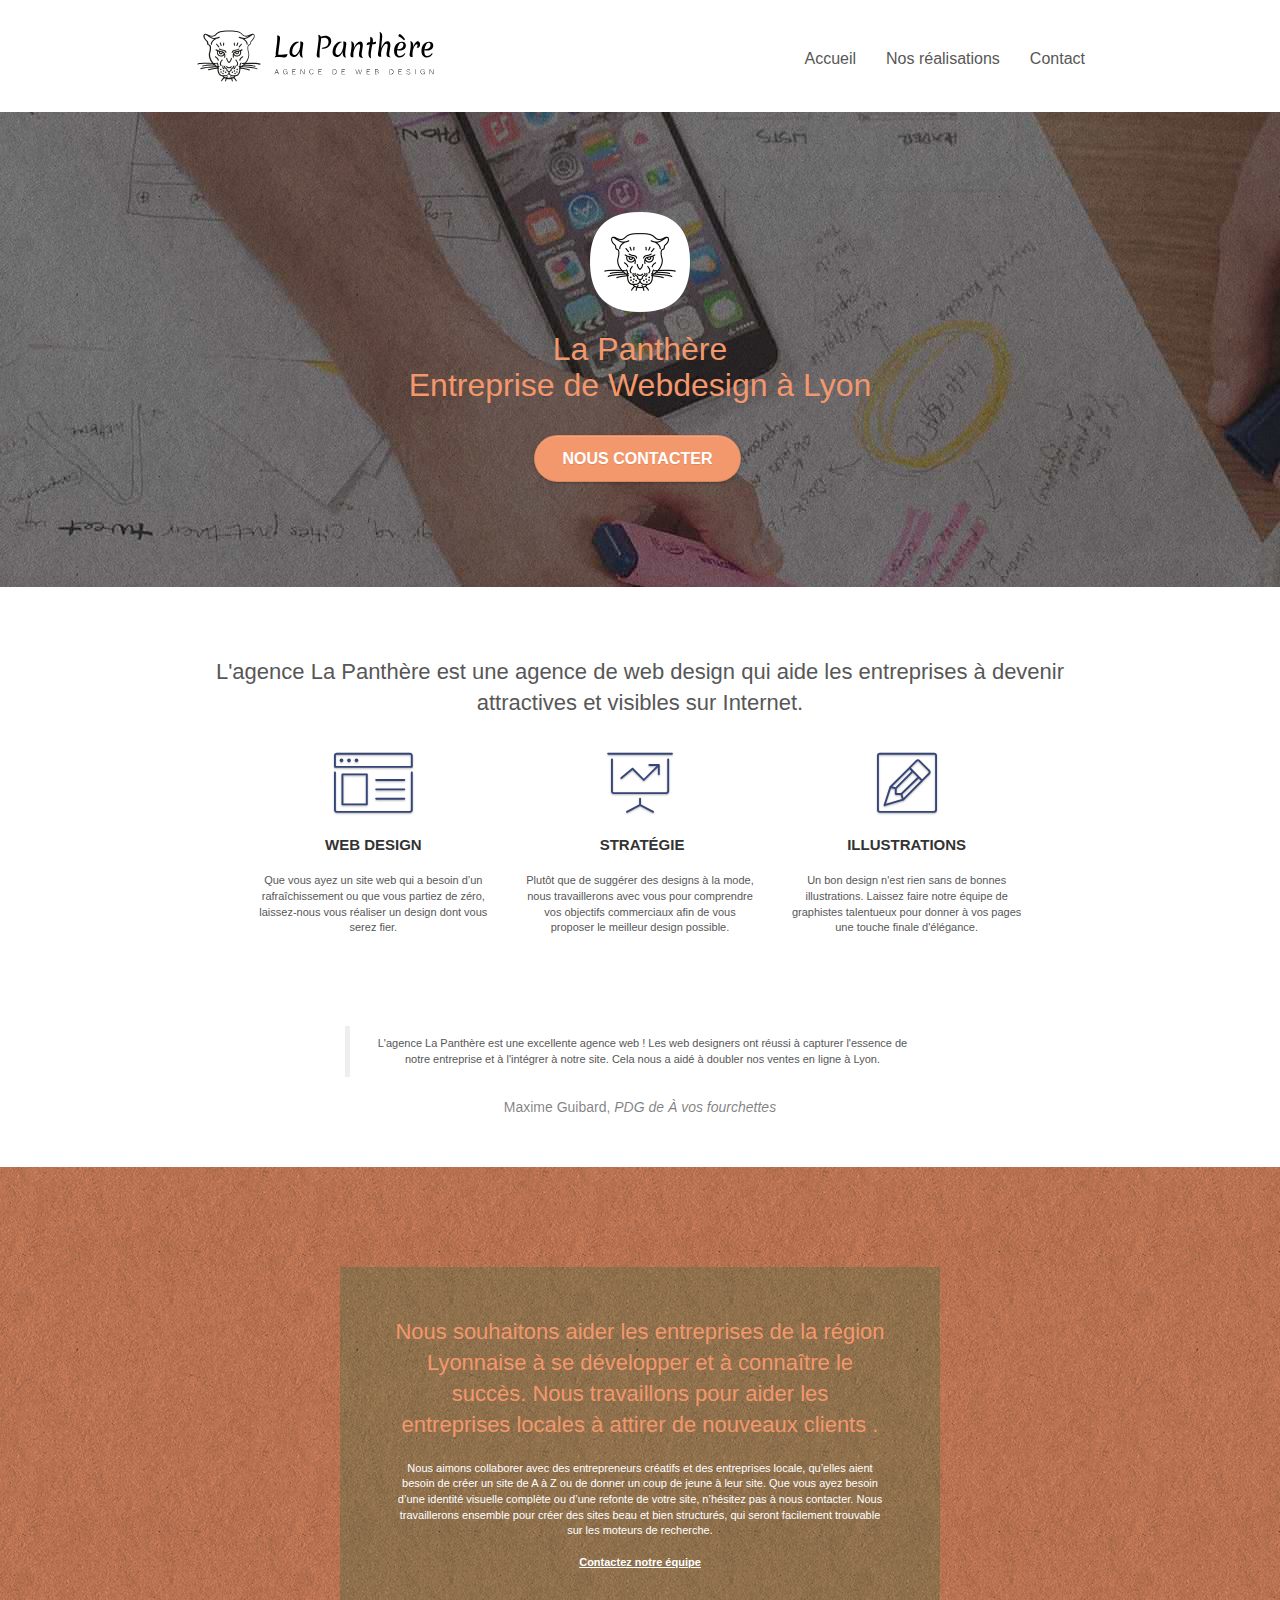
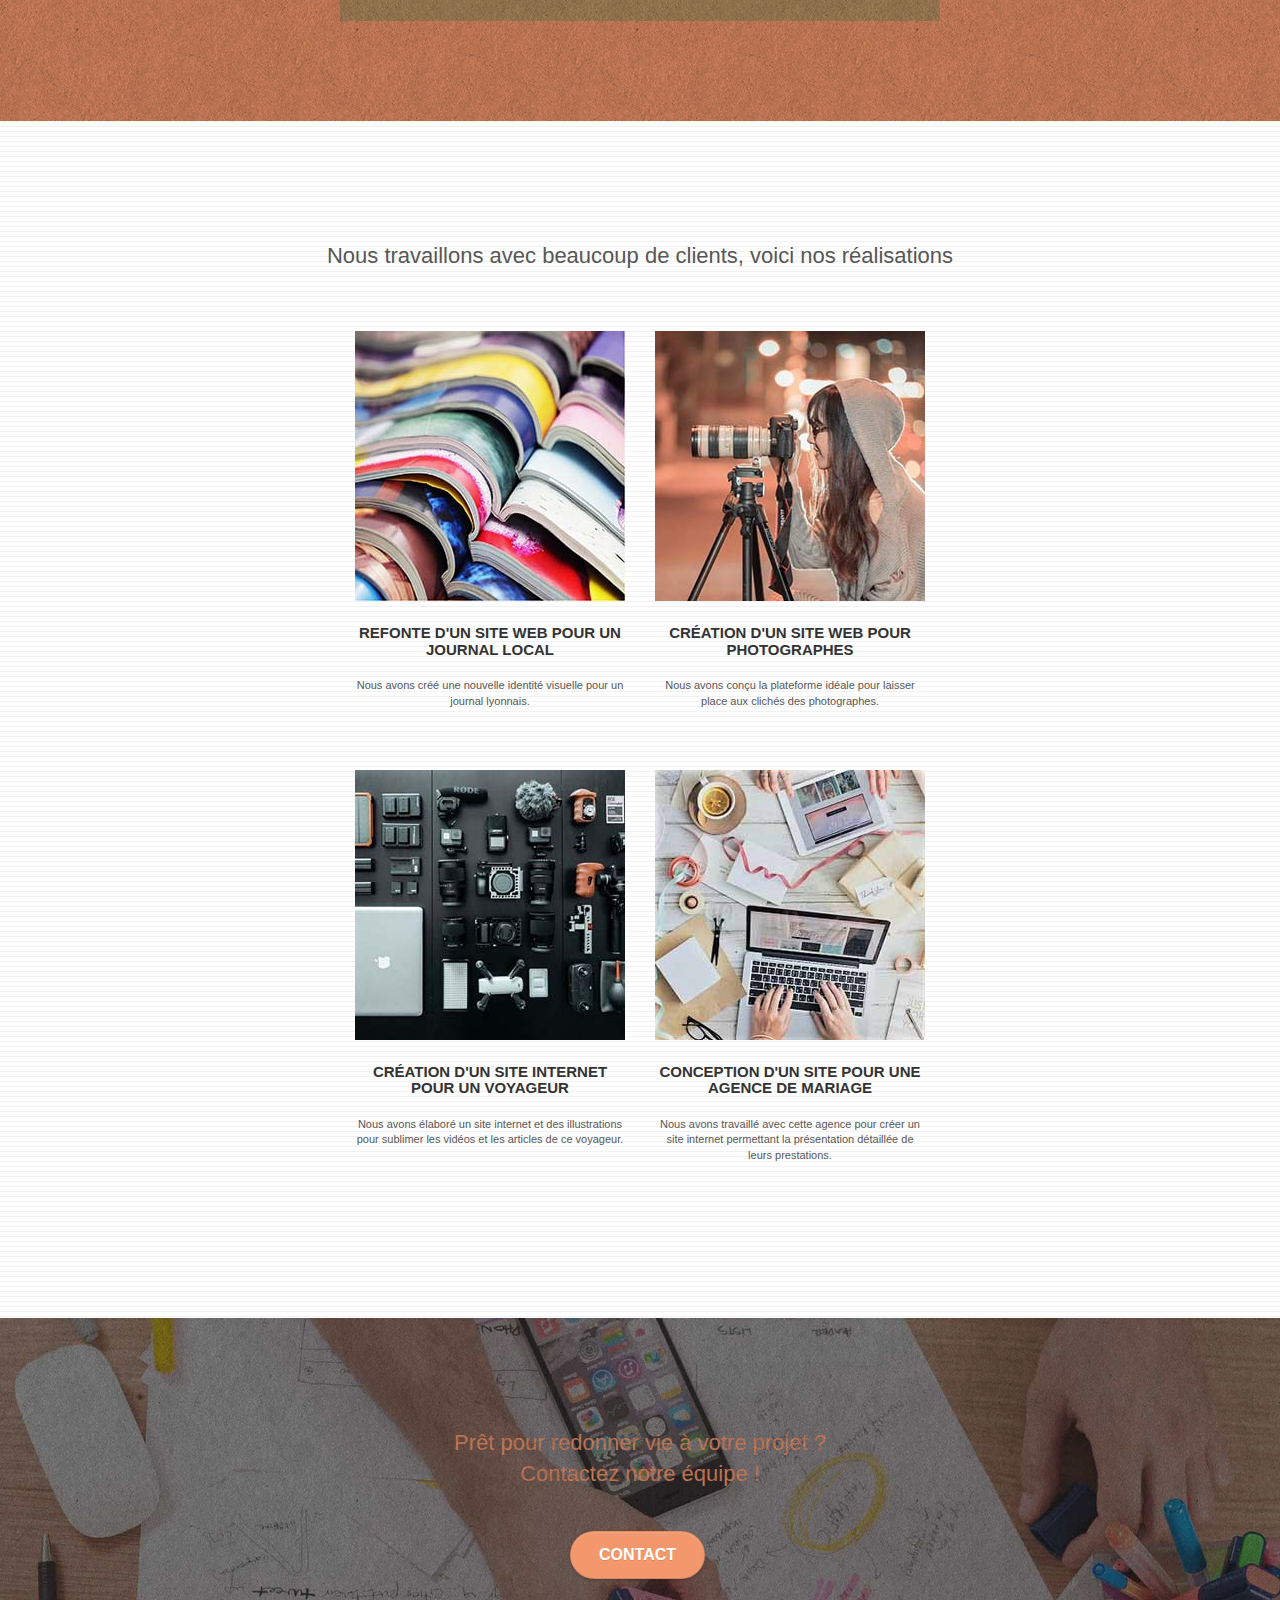
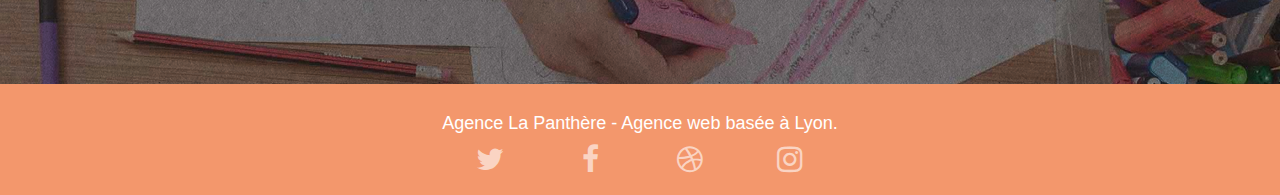
==== commit ac4b03a9: "OPENGRAPH SITEMAP" ====
--- a/index.html
+++ b/index.html
@@ -5,41 +5,54 @@
 	<meta charset="UTF-8">
 	<meta http-equiv="X-UA-Compatible" content="IE=edge">
 	<meta name="viewport" content="width=device-width, initial-scale=1.0">
-	<!-- Meta  -->
-	<meta name="name" content="La Panthère | Entreprise web design Lyon">
+
+	<!-- Primary Meta Tags -->
+	<title>La Panthère Entreprise de Webdesign à Lyon</title>
+	<meta name="title" content="La Panthère Entreprise de Webdesign à Lyon">
 	<meta name="description" content="Vous recherchez une agence de webdesign sur Lyon ? L'entreprise de web design La Panthère située à Lyon, aide les entreprises à devenir attractives et visibles sur Internet.
-		" />
-
-	<!-- Favicon -->
-	<link rel="shortcut icon" type="image/png" href="img/logo/favicon.png" />
-
+		">
 	<!--index and  crawling google-->
 	<meta name="robots" content="index, follow" />
 	<meta name="googlebot" content="index,follow" />
+	<!-- Open Graph / Facebook -->
+	<meta property="og:type" content="website">
+	<meta property="og:url" content="https://farrahtor.github.io/LaPanthere/">
+	<meta property="og:title" content="La Panthère Entreprise de Webdesign à Lyon">
+	<meta property="og:description"
+		content="Vous recherchez une agence de webdesign sur Lyon ? L'entreprise de web design La Panthère située à Lyon, aide les entreprises à devenir attractives et visibles sur Internet.">
+	<meta property="og:image" content="">
+	<!-- Twitter -->
+	<meta property="twitter:card" content="summary_large_image">
+	<meta property="twitter:url" content="https://farrahtor.github.io/LaPanthere/">
+	<meta property="twitter:title" content="La Panthère Entreprise de Webdesign à Lyon">
+	<meta property="twitter:description"
+		content="Vous recherchez une agence de webdesign sur Lyon ? L'entreprise de web design La Panthère située à Lyon, aide les entreprises à devenir attractives et visibles sur Internet.">
+	<meta property="twitter:image" content="">
+
+	<!-- Favicon -->
+	<link rel="shortcut icon" type="image/png" href="img/logo/favicon.png" />
 
 	<link rel="stylesheet" type="text/css" href="./css/bootstrap.css" />
 	<link rel="stylesheet" type="text/css" href="./css/style.css" />
 	<link rel="stylesheet" type="text/css" href="./css/font-awesome.css" />
 	<link rel="stylesheet" type="text/css" href="./css/et-line.css" />
 
-
-
-	<title>La Panthère | Entreprise web design Lyon</title>
-
-
-	<!-- propriété lazyload qui permets d'afficher les images en différé -->
-	<!-- <script src="./js/lazysizes.min.js" async=""></script> -->
+	<script src="./js/jquery-2.1.0.js"></script>
+	<script src="./js/bootstrap.js"></script>
+	<script src="./js/blocs.js"></script>
+	<script src="./js/jquery.touchSwipe.js" defer></script>
+	<script src="./js/gmaps.js"></script>
 
 	<!-- Analytics -->
 	<!-- Global site tag (gtag.js) - Google Analytics -->
-	<!-- <script async src="https://www.googletagmanager.com/gtag/js?id=G-T78DDKGQEZ"></script>
+	<script async src="https://www.googletagmanager.com/gtag/js?id=G-T78DDKGQEZ"></script>
 	<script>
 		window.dataLayer = window.dataLayer || [];
 		function gtag() { dataLayer.push(arguments); }
 		gtag('js', new Date());
 
 		gtag('config', 'G-T78DDKGQEZ');
-	</script> -->
+	</script>
 	<!-- Analytics END -->
 </head>
 
@@ -76,7 +89,7 @@
 							</li>
 							<li><a href="#bloc-4-portfolio">Nos réalisations</a></li>
 							<li>
-								<a href="pageContact.html">Contact</a>
+								<a href="Contact.html">Contact</a>
 							</li>
 						</ul>
 					</div>
@@ -97,7 +110,7 @@
 							La Panthère <br> Entreprise de Webdesign à Lyon
 						</h1>
 						<div class="text-center">
-							<a href="pageContact.html" class="btn btn-lg btn-clean btn-rd cta-hero btn-atomic-tangerine"
+							<a href="Contact.html" class="btn btn-lg btn-clean btn-rd cta-hero btn-atomic-tangerine"
 								id="cta-hero">Nous
 								Contacter</a>
 						</div>
@@ -187,7 +200,7 @@
 							votre site, n’hésitez pas à nous contacter. Nous travaillerons
 							ensemble pour créer des sites beau et bien structurés, qui
 							seront facilement trouvable sur les moteurs de recherche.
-							<br /><br /><a class="ltc-white bold-link" href="pageContact.html">Contactez notre équipe</a><br />
+							<br /><br /><a class="ltc-white bold-link" href="Contact.html">Contactez notre équipe</a><br />
 						</p>
 					</div>
 				</div>
@@ -276,7 +289,7 @@
 						équipe !
 					</h2>
 					<div class="col-sm-12 text-center">
-						<a href="pageContact.html" class="btn btn-atomic-tangerine btn-clean btn-rd btn-lg cta-hero">Contact</a>
+						<a href="Contact.html" class="btn btn-atomic-tangerine btn-clean btn-rd btn-lg cta-hero">Contact</a>
 					</div>
 				</div>
 			</div>
@@ -322,25 +335,7 @@
 		<!-- Footer - END -->
 	</div>
 	<!-- Principal conteneur END -->
-	<script src="./js/jquery-2.1.0.js"></script>
-	<script src="./js/bootstrap.js"></script>
-	<script src="./js/blocs.js"></script>
-	<script src="./js/jquery.touchSwipe.js" defer></script>
-	<script src="./js/gmaps.js"></script>
-	<!-- propriété lazyload qui permets d'afficher les images en différé -->
-	<script src="./js/lazysizes.min.js" async=""></script>
-
-	<!-- Analytics -->
-	<!-- Global site tag (gtag.js) - Google Analytics -->
-	<script async src="https://www.googletagmanager.com/gtag/js?id=G-T78DDKGQEZ"></script>
-	<script>
-		window.dataLayer = window.dataLayer || [];
-		function gtag() { dataLayer.push(arguments); }
-		gtag('js', new Date());
-
-		gtag('config', 'G-T78DDKGQEZ');
-	</script>
-	<!-- Analytics END -->
+
 </body>
 
 </html>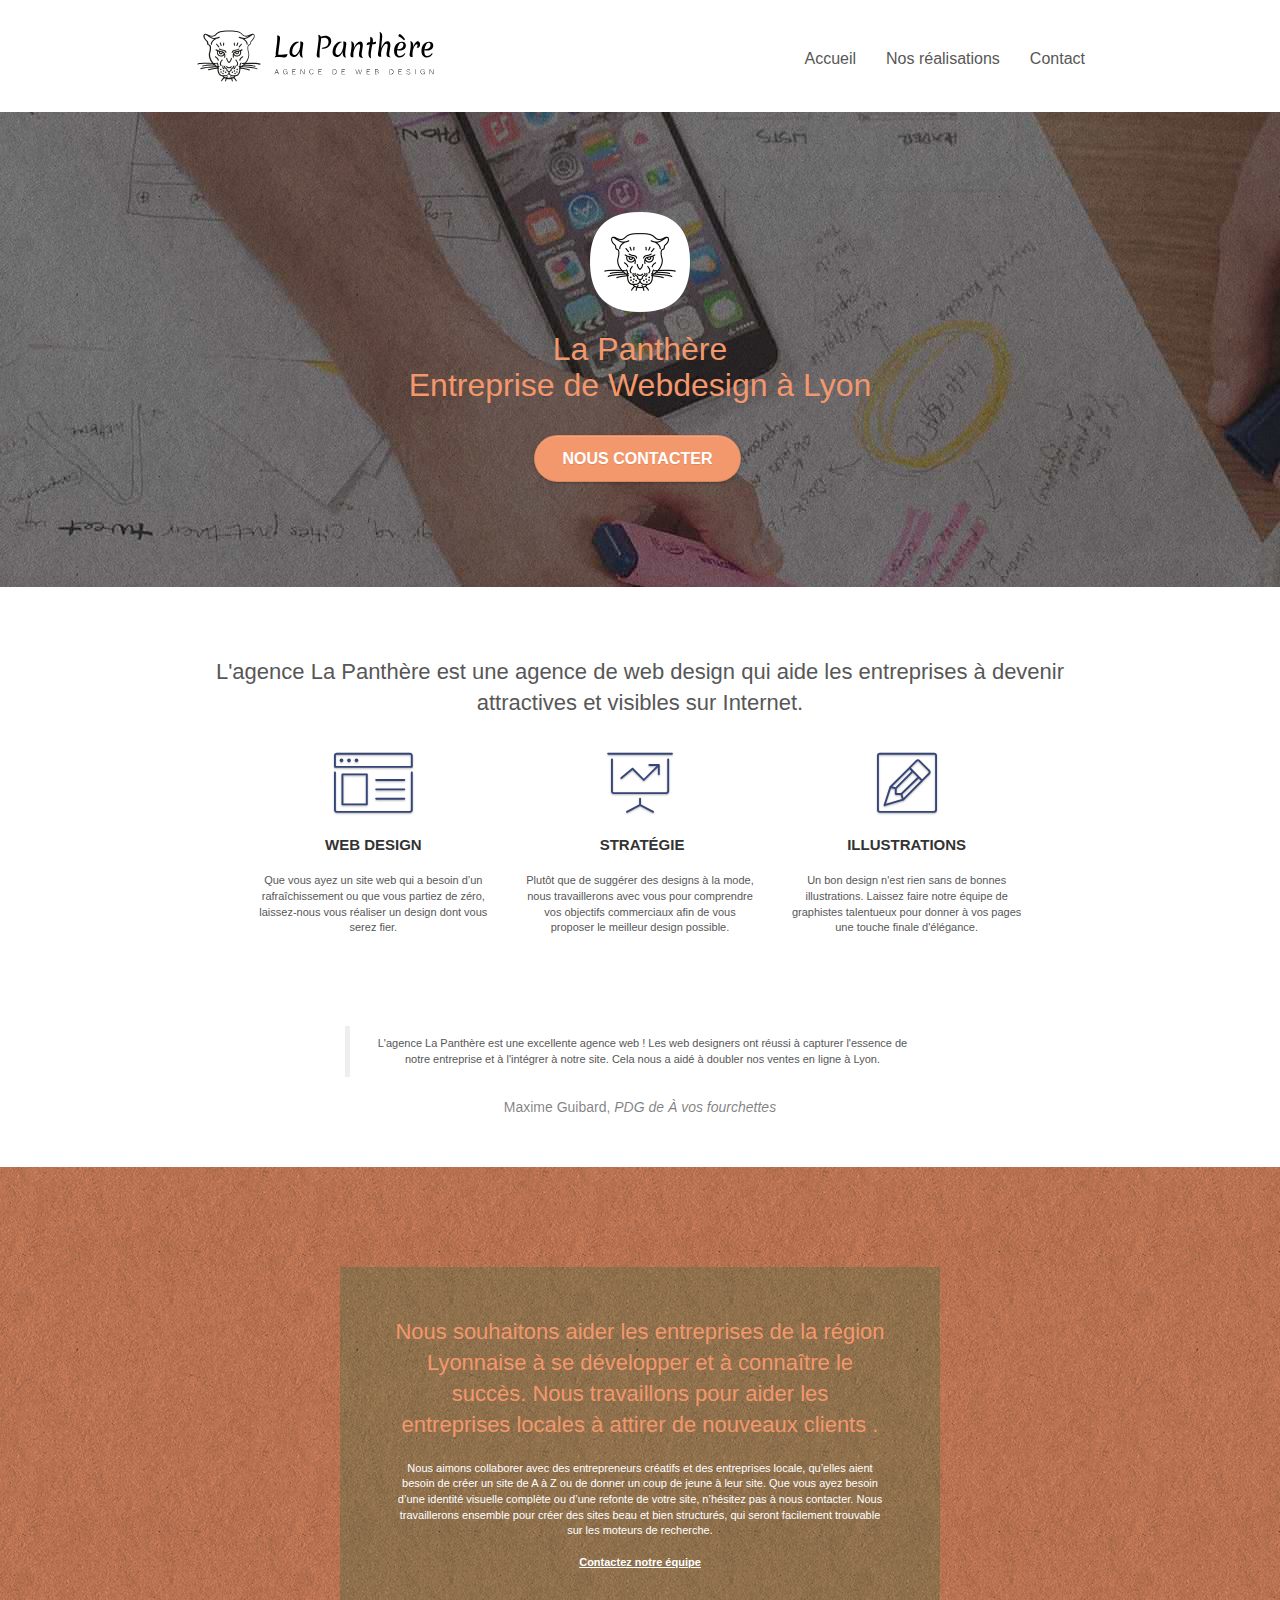
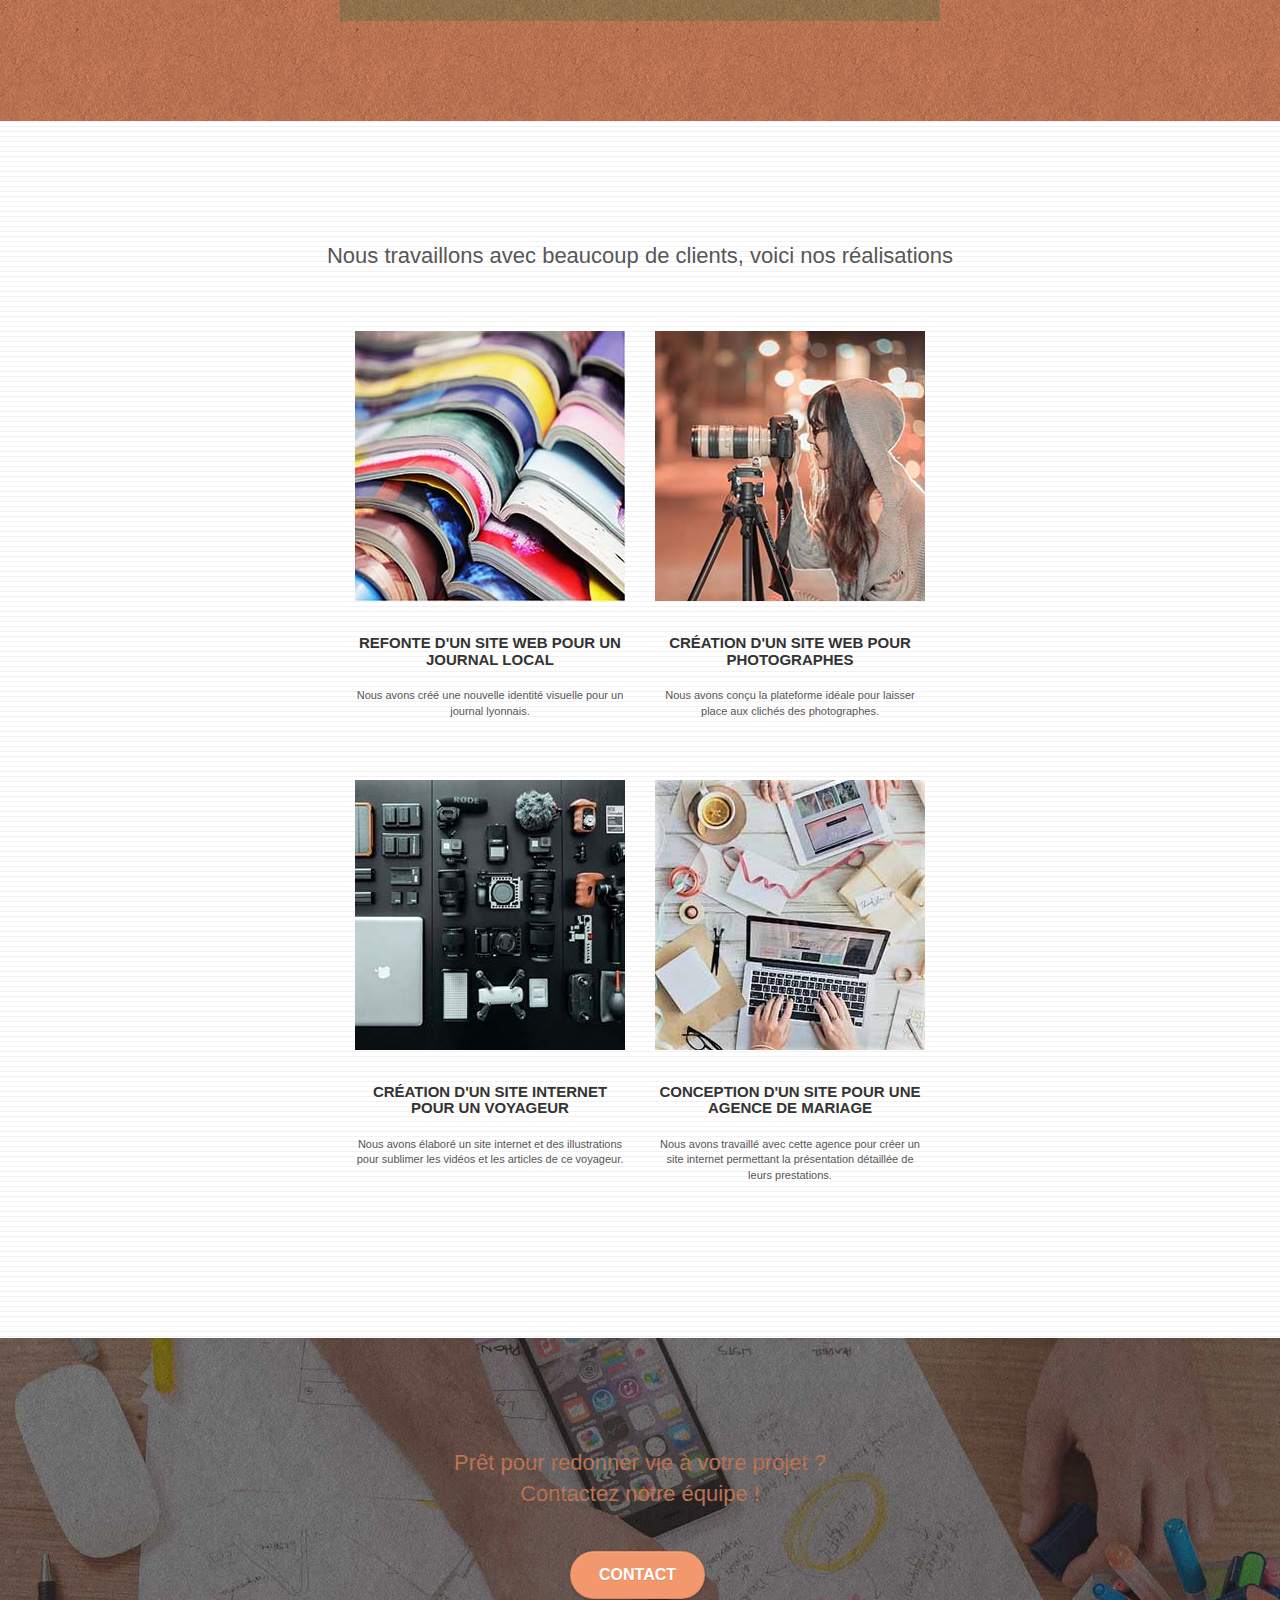
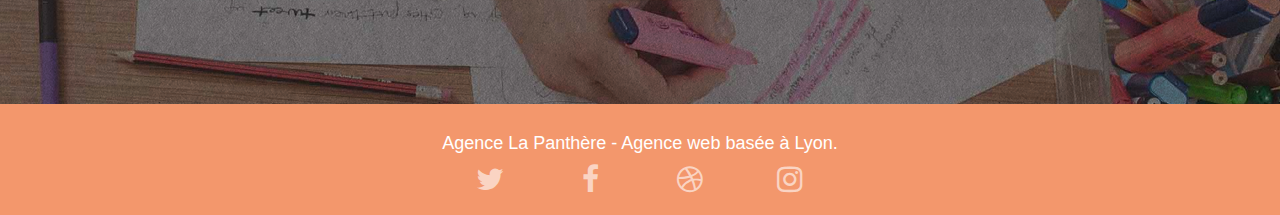
==== commit 973d8972: "correction W3C" ====
--- a/index.html
+++ b/index.html
@@ -248,7 +248,7 @@
 				</div>
 				<div class="row tight-width-whitespace portfolio-row">
 					<div class="col-sm-6">
-						<a href="#" data-lightbox="img/realisation/3.bmp" data-gallery-id="gallery-1"
+						<a href="#" data-lightbox="img/realisation/3.jpg" data-gallery-id="gallery-1"
 							data-caption="Création d'un site internet pour un voyageur" data-frame="snapshot-lb">
 							<img src="img/realisation/3.jpg" class="img-responsive portfolio-thumb"
 								alt="Création d'un site web pour voyageur" />
@@ -262,7 +262,7 @@
 						</p>
 					</div>
 					<div class="col-sm-6">
-						<a href="#" data-lightbox="img/realisation/4.bmp" data-gallery-id="gallery-1"
+						<a href="#" data-lightbox="img/realisation/4.jpg" data-gallery-id="gallery-1"
 							data-caption="Conception d'un site pour une agence de mariage" data-frame="snapshot-lb"><img
 								src="img/realisation/4.jpg" class="img-responsive portfolio-thumb"
 								alt="Création d'un site web pour agence de mariage" /></a>
@@ -335,7 +335,6 @@
 		<!-- Footer - END -->
 	</div>
 	<!-- Principal conteneur END -->
-
 </body>
 
 </html>